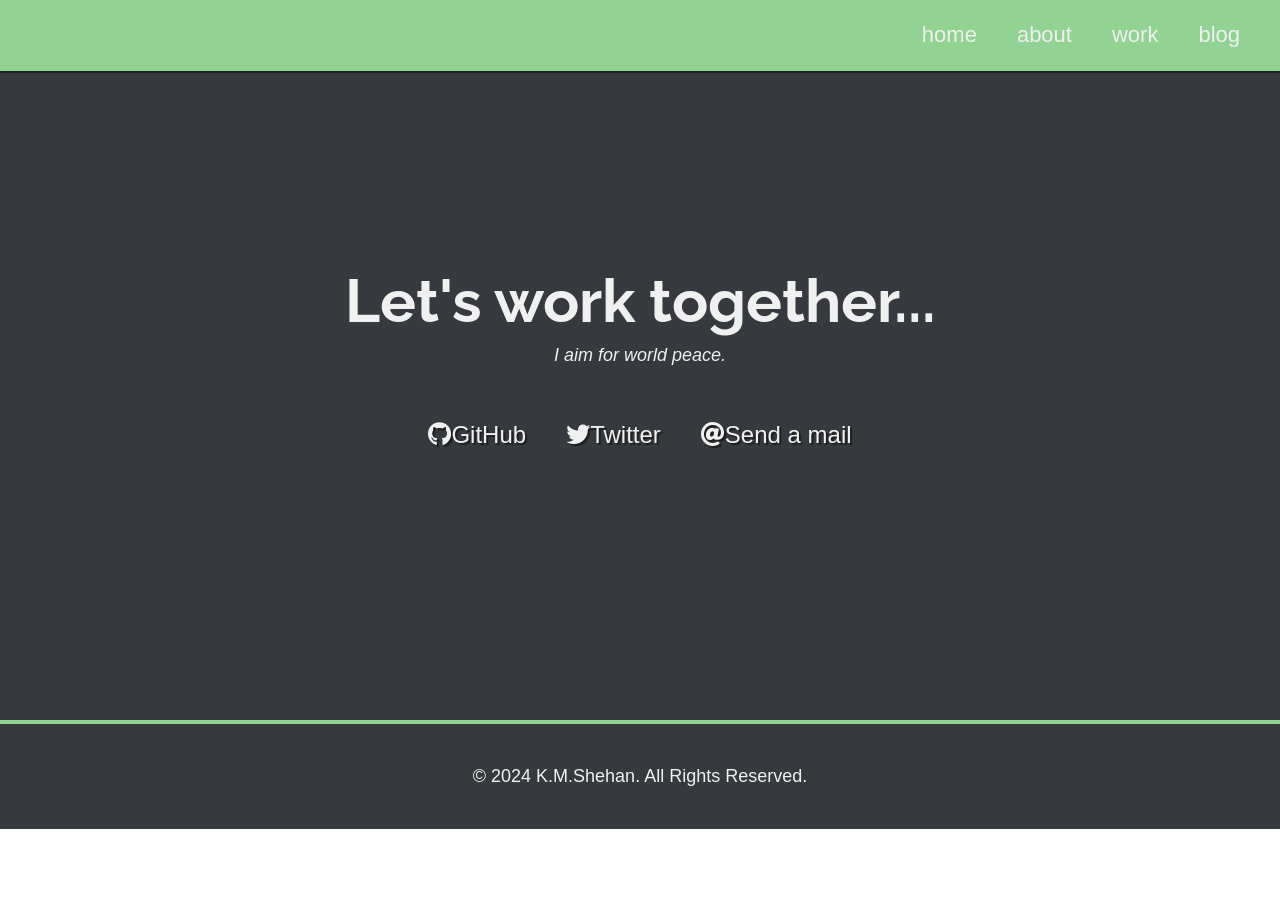
==== main/about.html @ 7cf3e847 "added pages" ====
<!DOCTYPE html>
<html lang="en">
<head>
  <meta charset="UTF-8"/>
  <meta name="viewport" content="width=device-width, initial-scale=1.0" />
  <title>supremestrawhat</title>
  <link
      rel="stylesheet"
      href="https://use.fontawesome.com/releases/v5.8.1/css/all.css"
    />
  <link rel="stylesheet" href="styles.css">
  <link
  href="https://fonts.googleapis.com/css?family=Anton%7CBaskervville%7CRaleway&display=swap"
  rel="stylesheet"/>
</head>
<body>
  <nav id="navbar" class="nav">
    <ul class="nav-list">
      <li>
        <a href="../index.html">home</a>
      </li>
      <li>
        <a href="about.html">about</a>
      </li>
      <li>
        <a href="portfolio.html">work</a>
      </li>
      <li>
        <a href="blog.html">blog</a>
      </li>
    </ul>
  </nav>

  <section id="contact" class="contact-section">
    <div class="contacts-header">
      <h2>Let's work together...</h2>
      <p>I aim for world peace.</p>
    </div>
    <div class="contact-links">
      <a
      href="https://github.com/K-M-Shehan"
      target="_blank"
      class="button contact-details"><i class="fab fa-github"></i>GitHub</a>

      <a
      href="https://twitter.com/supremestrawhat"
      target="_blank"
      class="button contact-details"><i class="fab fa-twitter"></i>Twitter</a>

      <a
      href="/cdn-cgi/l/email-protection#f6938e979b869a93b6938e979b869a93d895999b"
      target="_blank"
      class="button contact-details"><i class="fas fa-at"></i>Send a mail</a>
    </div>
  </section>

  <footer>
    <p>
      &copy; 2024 K.M.Shehan. All Rights Reserved.
    </p>
  </footer>
</body>
</html>
---- main/styles.css ----
/*Variables*/
:root {
  --white: #f0f0f0;
  --green: #92D293;
  --blue: #45567d;
  --gray: #36393e;
}

* {
  margin: 0;
  padding: 0;
}

*,
*::before,
*::after {
  box-sizing: inherit;
}

html {
  box-sizing: border-box;
  font-size: 62.5%;
  scroll-behavior: smooth;
}

@media (max-width: 75em) {
  html {
    font-size: 60%;
  }
}

@media (max-width: 61.25em) {
  html {
    font-size: 58%;
  }
}

@media (max-width: 28.75em) {
  html {
    font-size: 55%;
  }
}

body {
  font-family: 'Poppins', sans-serif;
  font-size: 1.8rem;
  font-weight: 400;
  line-height: 1.4;
  color: var(--white);
}

h1,
h2 {
  font-family: 'Raleway', sans-serif;
  font-weight: 700;
  text-align: center;
}

h1 {
  font-size: 6rem;
}

h2 {
  font-size: 4.2rem;
}

ul {
  list-style: none;
}

a {
  text-decoration: none;
  color: var(--white);
}

img {
  display: block;
  width: 100%;
}

.nav {
  display: flex;
  justify-content: flex-end;
  position: fixed;
  top: 0;
  left: 0;
  width: 100%;
  background: var(--green);
  box-shadow: 0 2px 0 rgba(0, 0, 0, 0.4);
  z-index: 10;
}

.nav-list {
  display: flex;
  margin-right: 2rem;
}

@media (max-width: 28.75em) {
  .nav {
    justify-content: center;
  }

  .nav-list {
    margin: 0 1rem;
  }
}

.nav-list a {
  display: block;
  font-size: 2.2rem;
  padding: 2rem;
}

.nav-list a:hover {
  background: var(--blue);
}

.blog-posts {
  text-align: center;
  padding: 10rem 2rem;
  background: var(--blue);
}

.blog-header {
  max-width: 640px;
  margin: 0 auto 6rem auto;
  border-bottom: 0.2rem solid var(--white);
}

.blog-content {
  background: var(--gray);
  margin-top: 3px;
  margin-left: 25%;
  margin-right: 25%;
  margin-bottom: 3px;
  border-radius: 10px;
}

.button {
  display: inline-block;
  padding: 1rem 2rem;
  border-radius: 2px;
}

.button-show-all {
  font-size: 2rem;
  background: var(--gray);
  transition: background 0.3s ease-out;
}

.button-show-all:hover {
  background: var(--main-red);
}

.button-show-all:hover > i {
  transform: translateX(2px);
}

.button-show-all > i {
  margin-left: 10px;
  transform: translateX(0);
  transition: transform 0.3s ease-out;
}

.contact-section {
  display: flex;
  flex-direction: column;
  justify-content: center;
  align-items: center;
  text-align: center;
  width: 100%;
  height: 80vh;
  padding: 0 2rem;
  background: var(--gray);
}

.contacts-header > h2 {
  font-size: 6rem;
}

@media (max-width: 28.75em) {
  .contacts-header > h2 {
    font-size: 4rem;
  }
}

.contacts-header > p {
  font-style: italic;
}

.contact-links {
  display: flex;
  justify-content: center;
  width: 100%;
  max-width: 980px;
  margin-top: 4rem;
  flex-wrap: wrap;
}

.contact-details {
  font-size: 2.4rem;
  text-shadow: 2px 2px 1px #1f1f1f;
  transition: transform 0.3s ease-out;
}

.contact-details:hover {
  transform: translateY(8px);
}

footer {
  font-weight: 300;
  display: flex;
  justify-content: space-evenly;
  padding: 2rem;
  background: var(--gray);
  border-top: 4px solid var(--green);
}

footer > p {
  margin: 2rem;
}

footer i {
  vertical-align: middle;
}

@media (max-width: 28.75em) {
  footer {
    flex-direction: column;
    text-align: center;
  }
}
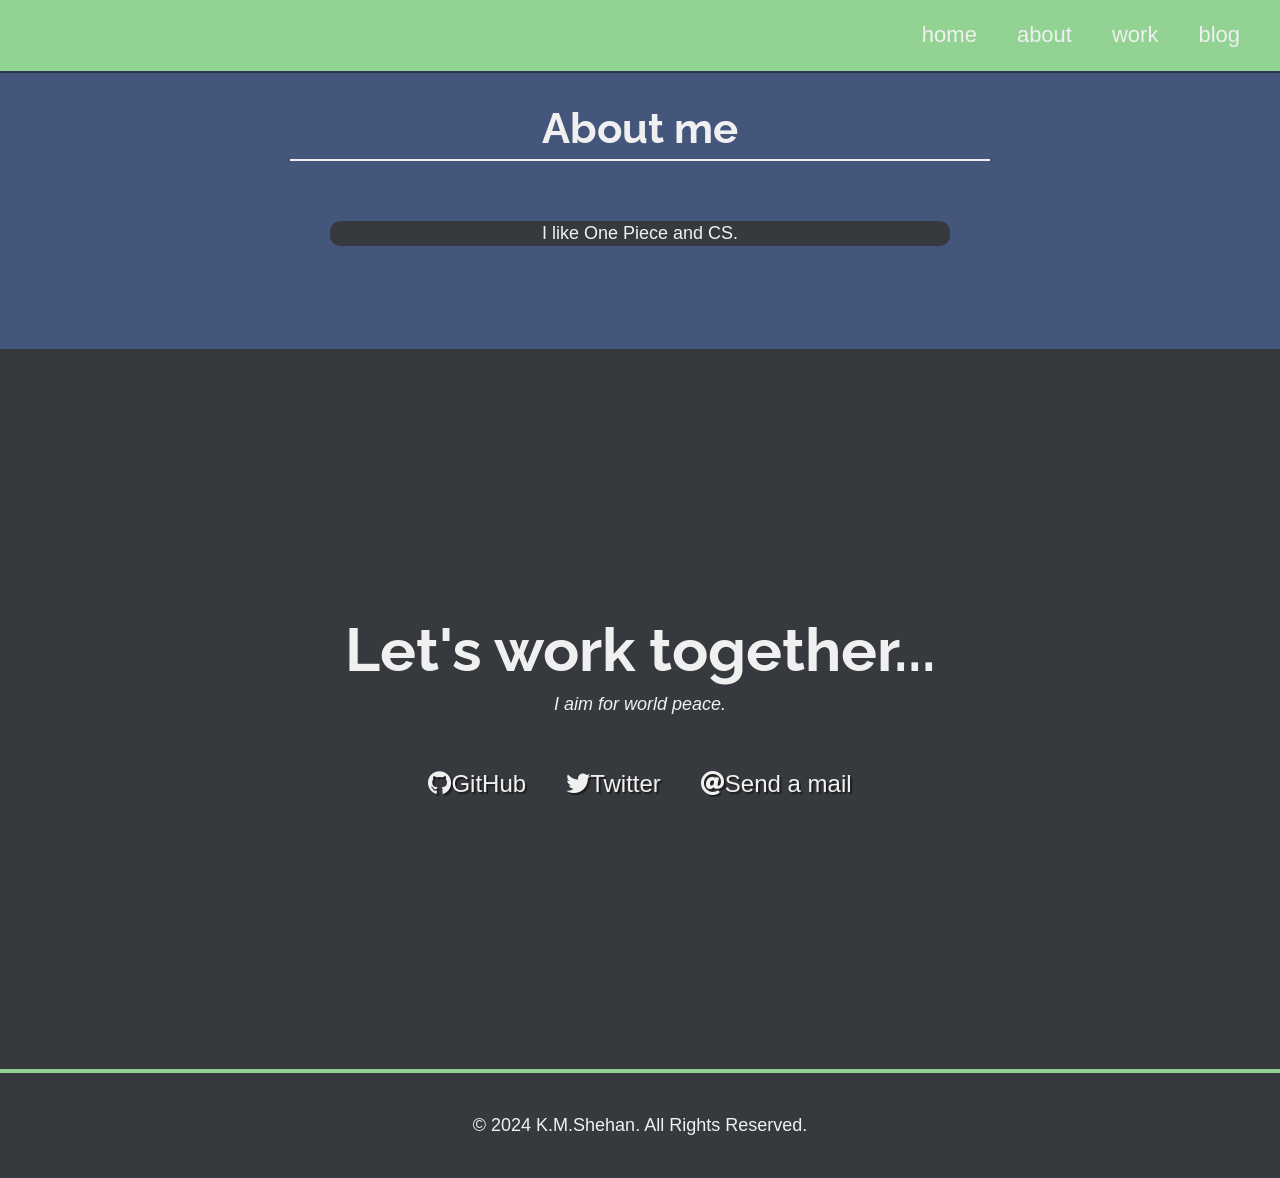
==== commit f11a11d7: "content added & styles changed" ====
--- a/main/about.html
+++ b/main/about.html
@@ -26,10 +26,18 @@
         <a href="portfolio.html">work</a>
       </li>
       <li>
-        <a href="blog.html">blog</a>
+        <a href="https://medium.com/@supremestrawhat">blog</a>
       </li>
     </ul>
   </nav>
+
+  <section id="main-section" class="main-section">
+    <h2 class="main-header">About me</h2>
+    <div class="main-content">
+      <p>I like One Piece and CS.</p>
+    </div> 
+
+  </section>
 
   <section id="contact" class="contact-section">
     <div class="contacts-header">
--- a/main/styles.css
+++ b/main/styles.css
@@ -115,19 +115,19 @@
   background: var(--blue);
 }
 
-.blog-posts {
+.main-section {
   text-align: center;
   padding: 10rem 2rem;
   background: var(--blue);
 }
 
-.blog-header {
-  max-width: 640px;
+.main-header {
+  max-width: 700px; /*previously 640*/
   margin: 0 auto 6rem auto;
   border-bottom: 0.2rem solid var(--white);
 }
 
-.blog-content {
+.main-content {
   background: var(--gray);
   margin-top: 3px;
   margin-left: 25%;
